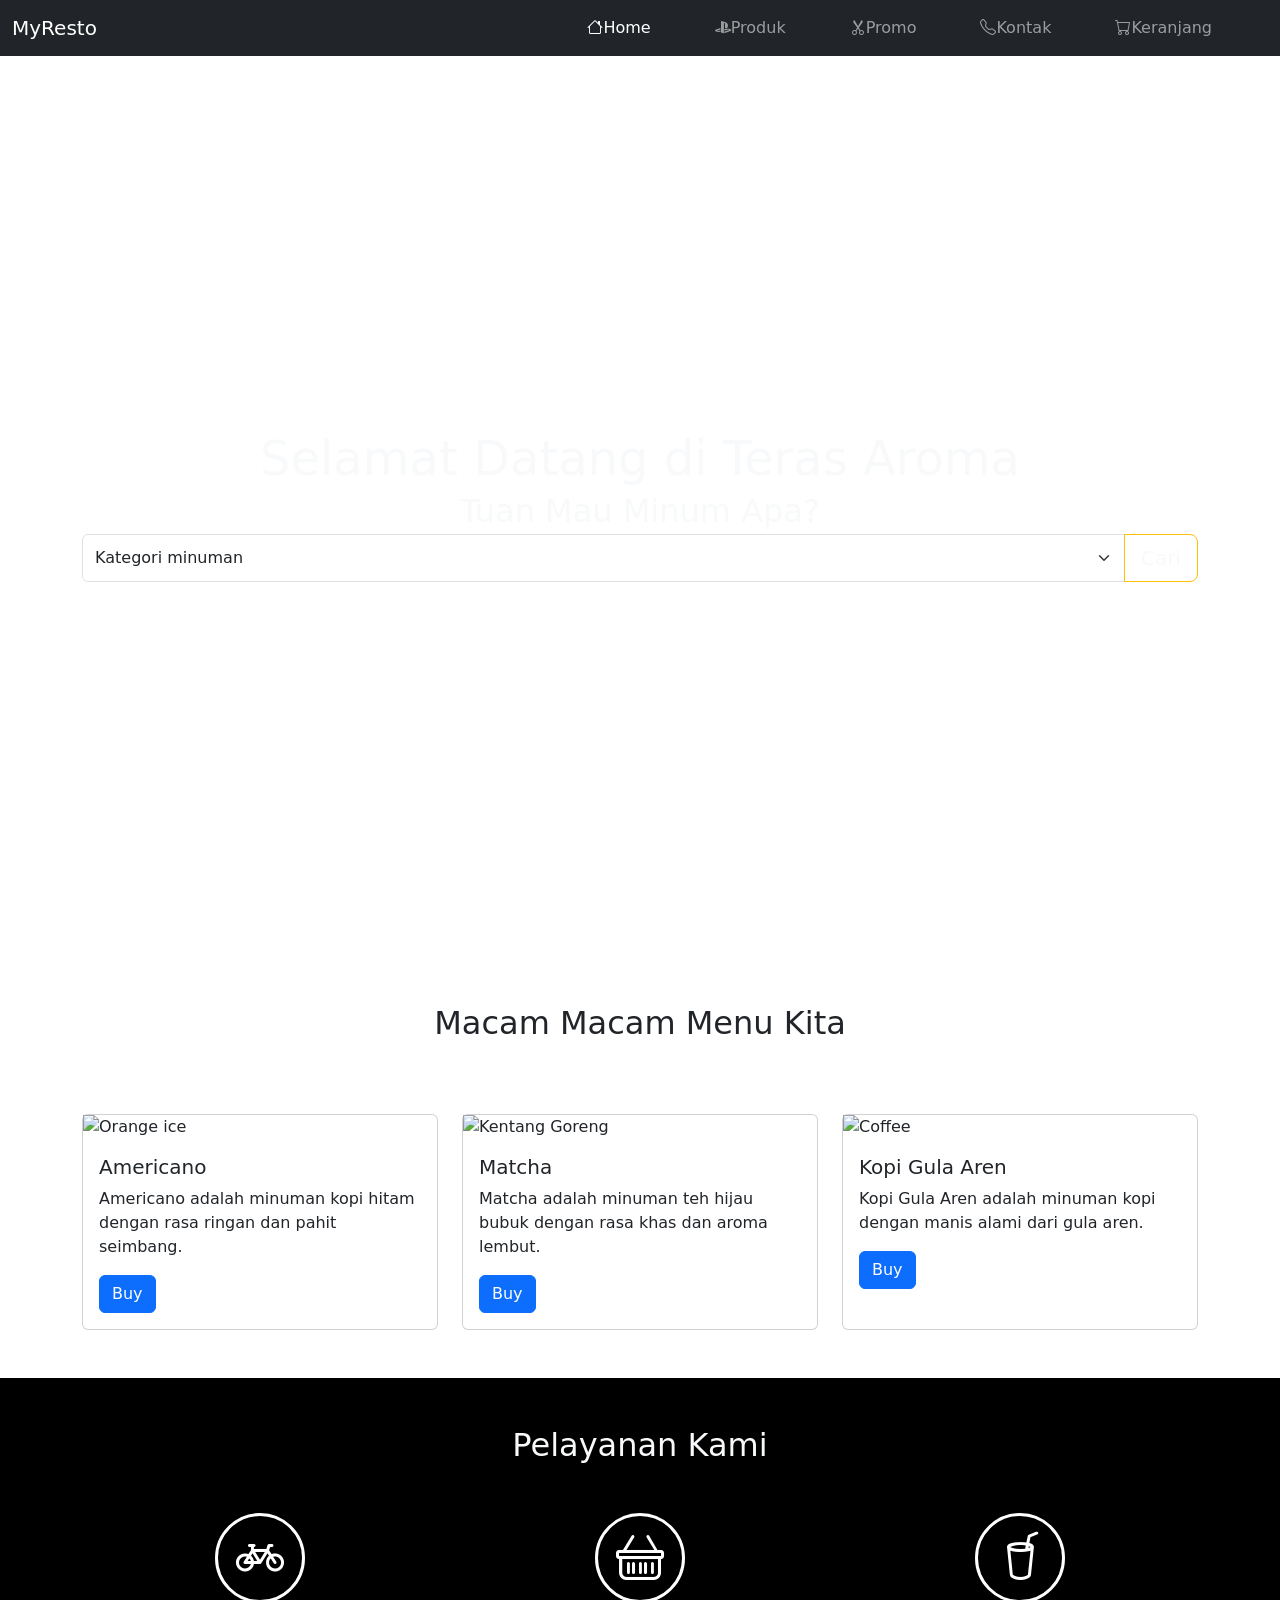
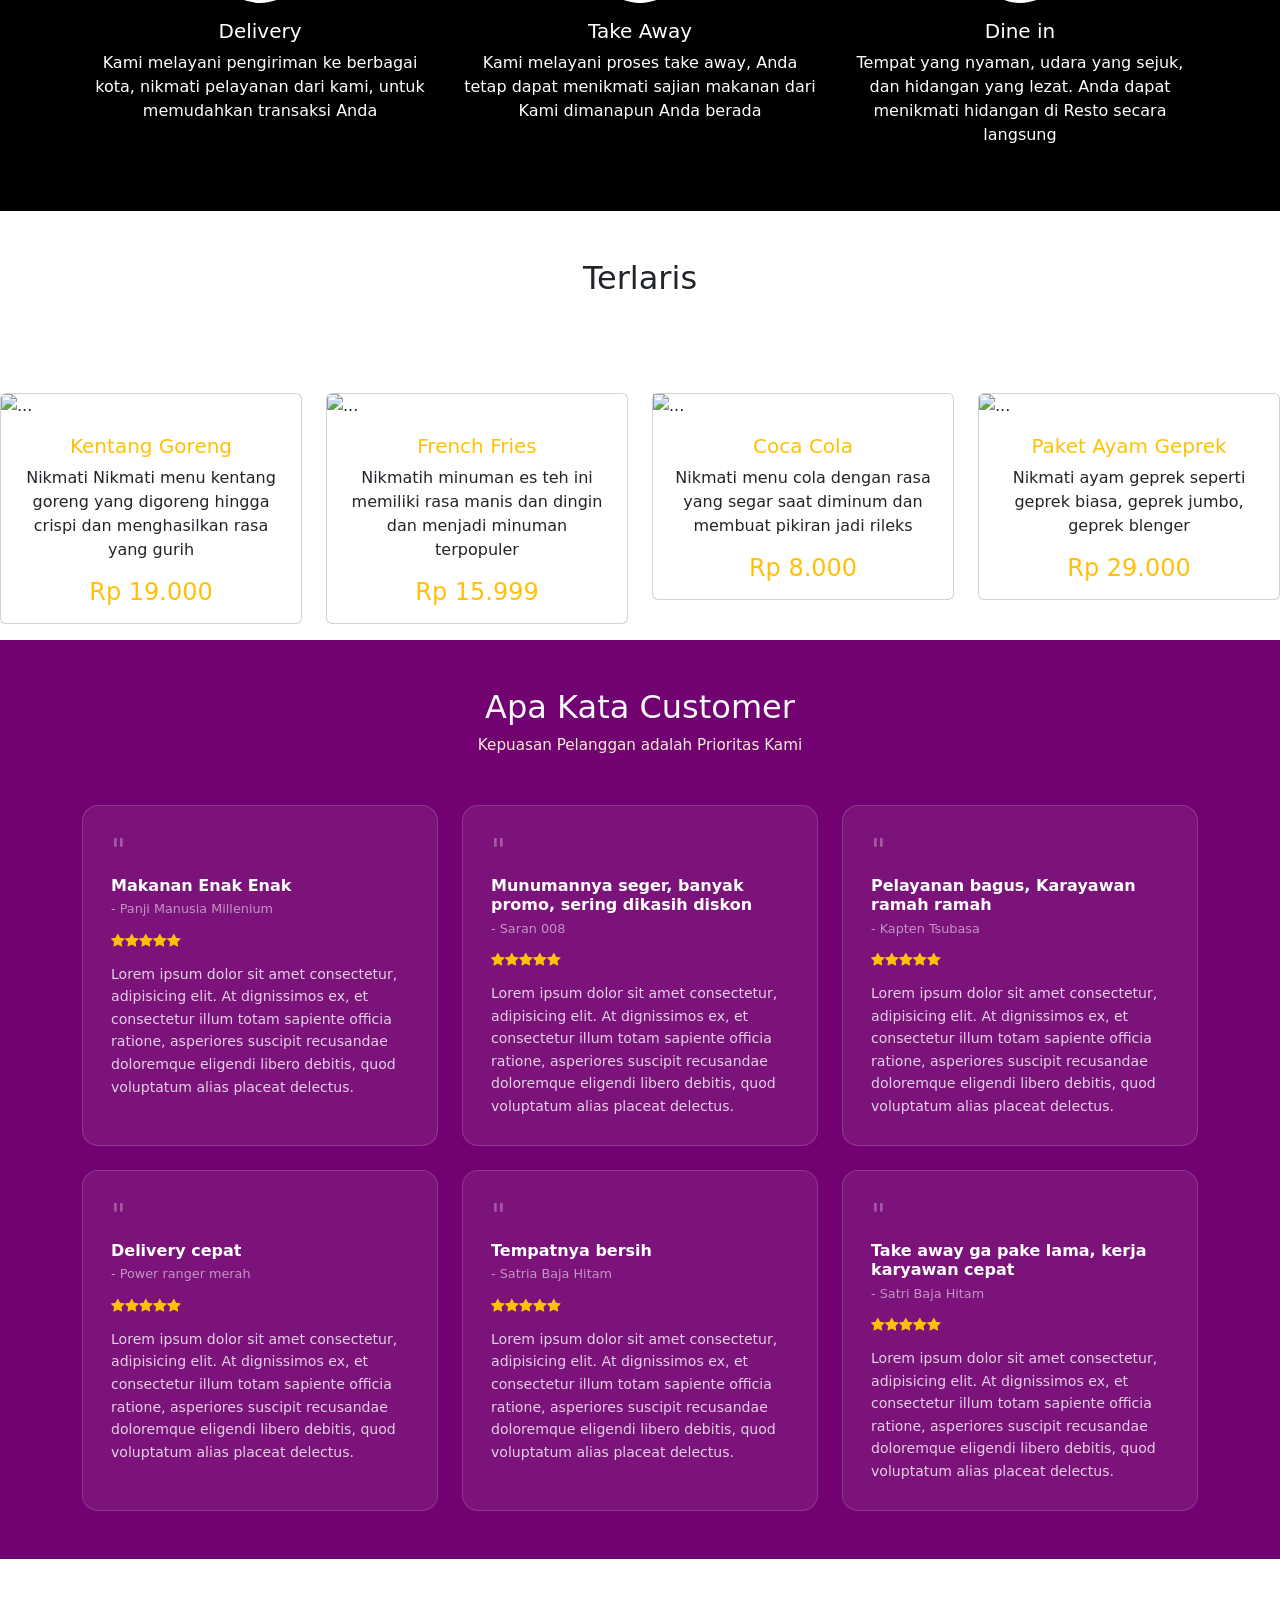
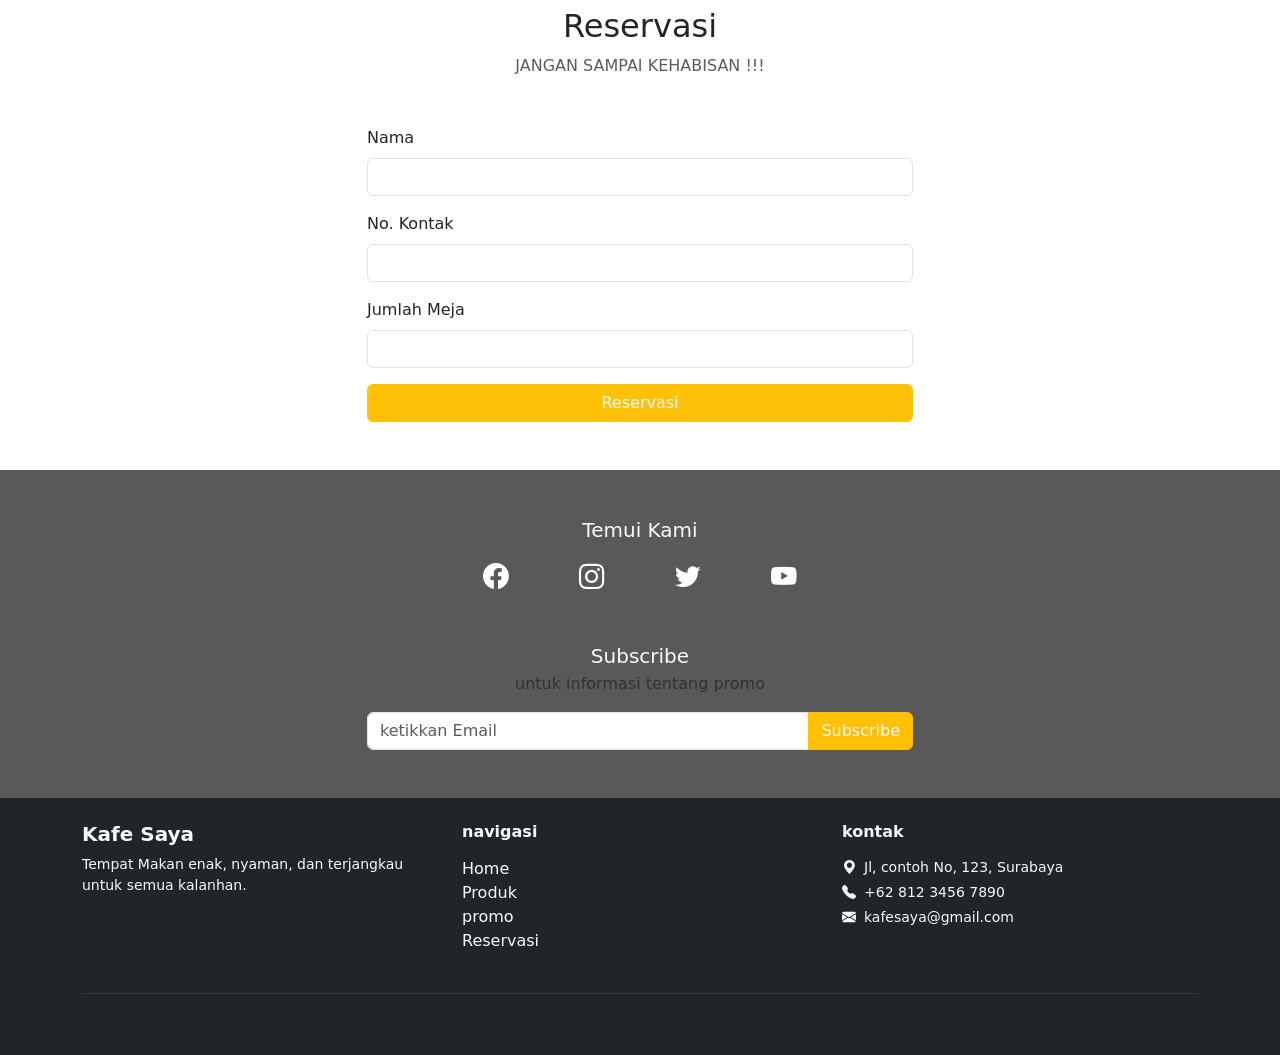
==== index.html @ 82ebc4af "Add files via upload" ====
<!DOCTYPE html>
<html lang="en">
<head>
    <meta charset="UTF-8">
    <meta name="viewport" content="width=device-width, initial-scale=1.0">
    <title>Myretso</title>
    <link href="https://cdn.jsdelivr.net/npm/bootstrap@5.3.8/dist/css/bootstrap.min.css" rel="stylesheet" integrity="sha384-sRIl4kxILFvY47J16cr9ZwB07vP4J8+LH7qKQnuqkuIAvNWLzeN8tE5YBujZqJLB" crossorigin="anonymous">
    <link rel="stylesheet" href="https://cdn.jsdelivr.net/npm/bootstrap-icons@1.13.1/font/bootstrap-icons.min.css">
    <link rel="stylesheet" href="style.css">
</head>
<body>
    <nav class="navbar navbar-expand-lg navbar-dark bg-dark main-color">
  <div class="container-fluid">
    <button class="navbar-toggler" type="button" data-bs-toggle="collapse" data-bs-target="#navbarNav" aria-controls="navbarNav" aria-expanded="false" aria-label="Toggle navigation">
      <span class="navbar-toggler-icon"></span>
    </button>
    <div class="collapse navbar-collapse" id="navbarNav">
        <a class="navbar-brand me-auto" href="#">MyResto</a>
      <ul class="navbar-nav">
        <li class="nav-item me-5">
          <a class="nav-link active" aria-current="page" href="#"><i class="bi bi-house"></i>Home</a>
        </li>
        <li class="nav-item me-5">
          <a class="nav-link" href="#"><i class="bi bi-playstation"></i>Produk</a>
        </li>
        <li class="nav-item me-5">
          <a class="nav-link" href="#"><i class="bi bi-scissors"></i>Promo</a>
        </li>
        <li class="nav-item me-5">
          <a class="nav-link" href="#"><i class="bi bi-telephone"></i>Kontak</a>
        </li>
        <li class="nav-item me-5">
          <a class="nav-link" tabindex="-1" aria-disabled="true"><i class="bi bi-cart"></i>Keranjang</a>
        </li>
      </ul>
    </div>
  </div>
</nav>
<div class="container-fluid banner d-flex align-items-center">
  <div class="container">
       <h1 class="text-light text-center display-5 mb-1">Selamat Datang di Teras Aroma</h1>
       <h2 class="text-light text-center display-7 mb-1">Tuan Mau Minum Apa?</h2>
        <div class="input-group">
          <select class="form-select" id="inputGroupSelect04" >
           <option selected>Kategori minuman</option>
           <option value="1">Americano</option>
           <option value="2">Matcha</option>
           <option value="3">Kopi Gula Aren</option>
          </select>
          <button class="btn btn-lg btn-outline-warning text-light" type="button">Cari</button>
       </div>
  </div>
</div>
<div class="container-fluid py-5">
  <div class="container">
    <h2 class="text-center">Macam Macam Menu Kita</h2>

    <div class="row mt-5 justify-content-center g-4">

      <!-- Card 1 -->
      <div class="col-12 col-md-4 hovered-card">
        <div class="card h-100">
          <img src= https://encrypted-tbn0.gstatic.com/images?q=tbn:ANd9GcTWldJbnVcHgZyDX0f5NnvTD-dmhC1y3GeZBA&sclass="card-img-top" alt="Orange ice">
          <div class="card-body">
            <h5 class="card-title">
           Americano
            </h5>
            <p class="card-text">
              Americano adalah minuman kopi hitam dengan rasa ringan dan pahit seimbang.
            </p>
            <a href="#" class="btn btn-primary">Buy</a>
          </div>
        </div>
      </div>

      <!-- Card 2 -->
      <div class="col-12 col-md-4 hovered-card">
        <div class="card h-100">
          <img src=https://encrypted-tbn0.gstatic.com/images?q=tbn:ANd9GcS7juJFjNpxBdXdoUWJU9q0MXcysymUE7etJJyCYIxEsRcrFbBjzpikfFM&s=10class="card-img-top" alt="Kentang Goreng">
          <div class="card-body">
            <h5 class="card-title">
              Matcha
            </h5>
            <p class="card-text">
              Matcha adalah minuman teh hijau bubuk dengan rasa khas dan aroma lembut.
            </p>
            <a href="#" class="btn btn-primary">Buy</a>
          </div>
        </div>
      </div>

      <!-- Card 3 -->
      <div class="col-12 col-md-4 hovered-card">
        <div class="card h-100">
          <img src=https://encrypted-tbn0.gstatic.com/images?q=tbn:ANd9GcSMrnPlDos_T3q_jLgngLZ7jjp8VyOOwEDeLE7olFx7J_q8LfE4Gl_hUp6t&s=10class="card-img-top" alt=Coffee>
          <div class="card-body">
            <h5 class="card-title">
             Kopi Gula Aren
            </h5>
            <p class="card-text">
             Kopi Gula Aren adalah minuman kopi dengan manis alami dari gula aren.
            </p>
            <a href="#" class="btn btn-primary">Buy</a>
          </div>
        </div>
      </div>

    </div>
  </div>
</div>

<!--service-->
    <div class="container-fluid py-5 background-service main-color">
      <div class="container">
        <h2 class="text-light text-center mb-5">Pelayanan Kami</h2>
        <div class="row justify-content-center">
          <div class="col-lg-4">
            <div class="d-flex justify-content-center">
              <div class="icon-service d-flex align-items-center justify-content-center">
                <i class="bi bi-bicycle display-5"></i>
              </div>
            </div>
            <div class="mt-3 text-white text-center">
              <h5>Delivery</h5>
              <p>Kami melayani pengiriman ke berbagai kota, 
                nikmati pelayanan dari kami, untuk memudahkan transaksi Anda</p>
            </div>
          </div>
          <div class="col-lg-4">
            <div class="d-flex justify-content-center">
              <div class="icon-service d-flex align-items-center justify-content-center">
                <i class="bi bi-basket display-5"></i>
              </div>
            </div>
            <div class="mt-3 text-white text-center">
              <h5>Take Away</h5>
              <p>Kami melayani proses take away, 
                Anda tetap dapat menikmati sajian makanan dari Kami dimanapun Anda berada</p>
            </div>
          </div>
          <div class="col-lg-4">
            <div class="d-flex justify-content-center">
              <div class="icon-service d-flex align-items-center justify-content-center">
                <i class="bi bi-cup-straw display-5"></i>
              </div>
            </div>
            <div class="mt-3 text-white text-center">
              <h5>Dine in</h5>
              <p>Tempat yang nyaman, udara yang sejuk, dan hidangan yang lezat. 
                Anda dapat menikmati hidangan di Resto secara langsung</p>
            </div>
          </div>
        </div>
      </div>
    </div>

<!--section produk-->
<div class="container-fluid py-5  ">
    <div class="container">
        <h2 class="text-center mb-5">Terlaris</h2>
    </div>
</div>

<div class="row">
    <div class="col-sm-6 col-lg-3 hovered-card mb-3">
        <div class="card">
            <img src=https://encrypted-tbn0.gstatic.com/images?q=tbn:ANd9GcQ9BTdIkKZku4HnwCZH9cO7-wX_0qV-tu3D4BSFptoDgw&s=10 class="card-img-top" alt="...">
        <div class="card-body text-center">
            <h5 class="card-title text-warning">Kentang Goreng</h5>
            <p class="card-text">Nikmati Nikmati menu kentang goreng yang digoreng hingga crispi dan menghasilkan rasa yang gurih</p>
            <h4 class="card-text text-warning">Rp 19.000</h4>
        </div>
        </div>
    </div>
    <div class="col-sm-6 col-lg-3 hovered-card mb-3">
        <div class="card">
            <img src=https://sumbarfokus.com/wp-content/uploads/2023/10/Resep-Es-Teh.jpg class="card-img-top" alt="...">
        <div class="card-body text-center">
            <h5 class="card-title text-warning">French Fries</h5>
            <p class="card-text">Nikmatih minuman es teh ini memiliki rasa manis dan dingin dan menjadi minuman terpopuler  </p>
            <h4 class="card-text text-warning">Rp 15.999</h4>
        </div>
        </div>
    </div>
    <div class="col-sm-6 col-lg-3 hovered-card mb-3">
        <div class="card">
            <img src=https://encrypted-tbn0.gstatic.com/images?q=tbn:ANd9GcSITz3b3wFlleH8xtvlG6tWmMzm2eL1VUjYnCi0ADpAEg&s=10class="card-img-top" alt="...">
        <div class="card-body text-center">
            <h5 class="card-title text-warning">Coca Cola</h5>
            <p class="card-text">Nikmati menu cola dengan rasa yang segar saat diminum dan membuat pikiran jadi rileks</p>
            <h4 class="card-text text-warning">Rp 8.000</h4>
        </div>
        </div>
</div>
<div class="col-sm-6 col-lg-3 hovered-card mb-3">
        <div class="card">
            <img src=https://encrypted-tbn0.gstatic.com/images?q=tbn:ANd9GcSKHqQd7lUmf4ZbAO3Bl_cvNBrxt5l3kUzOvtpC4yBlIcl3jVGotSxv_jEY&s=10 class="card-img-top" alt="...">
        <div class="card-body text-center">
            <h5 class="card-title text-warning">Paket Ayam Geprek</h5>
            <p class="card-text">Nikmati ayam geprek seperti geprek biasa, geprek jumbo, geprek blenger</p>
            <h4 class="card-text text-warning">Rp 29.000</h4>
        </div>
        </div>
</div>
</div>

<!--penutup-->


<div class="container-fluid py-5 testimony">
  <div class="container">
    <h2 class="text-center text-light mb-2">Apa Kata Customer</h2>
    <p class="text-center mb-5" style="color:antiquewhite; font-size: 0.95rem;">Kepuasan Pelanggan adalah Prioritas Kami</p>


<!--card 1-->
<div class="row g-4">
<div class="col-sm-6 col-lg-4">
  <div class="testimony-card">
    <div class="quote-icon">"</div>
    <h5>Makanan Enak Enak</h5>
    <div class="author">- Panji Manusia Millenium</div>
    <div class="stars">
      <i class="bi bi-star-fill"></i><i class="bi bi-star-fill"></i><i class="bi bi-star-fill"></i><i class="bi bi-star-fill"></i><i class="bi bi-star-fill"></i>
    </div>
    <p>Lorem ipsum dolor sit amet consectetur, adipisicing elit. At dignissimos ex, et consectetur illum totam sapiente officia ratione, asperiores suscipit recusandae doloremque eligendi libero debitis, quod voluptatum alias placeat delectus.</p>
  </div>
</div>
<!--card 2-->
<div class="col-sm-6 col-lg-4">
  <div class="testimony-card">
    <div class="quote-icon">"</div>
    <h5>Munumannya seger, banyak promo, sering dikasih diskon</h5>
    <div class="author">- Saran 008</div>
    <div class="stars">
      <i class="bi bi-star-fill"></i><i class="bi bi-star-fill"></i><i class="bi bi-star-fill"></i><i class="bi bi-star-fill"></i><i class="bi bi-star-fill"></i>
    </div>
    <p>Lorem ipsum dolor sit amet consectetur, adipisicing elit. At dignissimos ex, et consectetur illum totam sapiente officia ratione, asperiores suscipit recusandae doloremque eligendi libero debitis, quod voluptatum alias placeat delectus.</p>
  </div>
</div>
<!--card 3-->
<div class="col-sm-6 col-lg-4">
  <div class="testimony-card">
    <div class="quote-icon">"</div>
    <h5>Pelayanan bagus, Karayawan ramah ramah</h5>
    <div class="author">- Kapten Tsubasa</div>
    <div class="stars">
      <i class="bi bi-star-fill"></i><i class="bi bi-star-fill"></i><i class="bi bi-star-fill"></i><i class="bi bi-star-fill"></i><i class="bi bi-star-fill"></i>
    </div>
    <p>Lorem ipsum dolor sit amet consectetur, adipisicing elit. At dignissimos ex, et consectetur illum totam sapiente officia ratione, asperiores suscipit recusandae doloremque eligendi libero debitis, quod voluptatum alias placeat delectus.</p>
  </div>
</div>
<!--card 4-->
<div class="col-sm-6 col-lg-4">
  <div class="testimony-card">
    <div class="quote-icon">"</div>
    <h5>Delivery cepat</h5>
    <div class="author">- Power ranger merah</div>
    <div class="stars">
      <i class="bi bi-star-fill"></i><i class="bi bi-star-fill"></i><i class="bi bi-star-fill"></i><i class="bi bi-star-fill"></i><i class="bi bi-star-fill"></i>
    </div>
    <p>Lorem ipsum dolor sit amet consectetur, adipisicing elit. At dignissimos ex, et consectetur illum totam sapiente officia ratione, asperiores suscipit recusandae doloremque eligendi libero debitis, quod voluptatum alias placeat delectus.</p>
  </div>
</div>
<!--card 5-->
<div class="col-sm-6 col-lg-4">
  <div class="testimony-card">
    <div class="quote-icon">"</div>
    <h5>Tempatnya bersih</h5>
    <div class="author">- Satria Baja Hitam</div>
    <div class="stars">
      <i class="bi bi-star-fill"></i><i class="bi bi-star-fill"></i><i class="bi bi-star-fill"></i><i class="bi bi-star-fill"></i><i class="bi bi-star-fill"></i>
    </div>
    <p>Lorem ipsum dolor sit amet consectetur, adipisicing elit. At dignissimos ex, et consectetur illum totam sapiente officia ratione, asperiores suscipit recusandae doloremque eligendi libero debitis, quod voluptatum alias placeat delectus.</p>
  </div>
</div>
<!--card 6-->
<div class="col-sm-6 col-lg-4">
  <div class="testimony-card">
    <div class="quote-icon">"</div>
    <h5>Take away ga pake lama, kerja karyawan cepat</h5>
    <div class="author">- Satri Baja Hitam</div>
    <div class="stars">
      <i class="bi bi-star-fill"></i><i class="bi bi-star-fill"></i><i class="bi bi-star-fill"></i><i class="bi bi-star-fill"></i><i class="bi bi-star-fill"></i>
    </div>
    <p>Lorem ipsum dolor sit amet consectetur, adipisicing elit. At dignissimos ex, et consectetur illum totam sapiente officia ratione, asperiores suscipit recusandae doloremque eligendi libero debitis, quod voluptatum alias placeat delectus.</p>
  </div>
</div>
</div>
</div>
</div>

<!--Reservasi-->
<div class="container-fluid py-5">
    <div class="container">
    <h2 class="text-center mb-2">Reservasi</h2>
    <p class="text-center text-muted mb-5">JANGAN SAMPAI KEHABISAN !!!</p>
    <div class="row justify-content-center">
      <div class="col-md-6">

        <div class="mb-3">
          <label class="form-label">Nama</label>
          <input type="text" class="form-control">
        </div>

        <div class="mb-3">
          <label class="form-label">No. Kontak</label>
          <input type="text" class="form-control">
        </div>

        <div class="mb-3">
          <label class="form-label">Jumlah Meja</label>
          <input type="number" class="form-control">
        </div>

        <div class="d-grid">
          <button class="btn btn-warning text-light">Reservasi</button>
        </div>

      </div>
    </div>
    </div>
</div>

<!--Section Subscribe-->
    <div class="container-fluid py-5 footer">
      <div class="container">


        <h5 class="text-center text-light mb-3">Temui Kami</h5>
        <div class="d-flex justify-content-center mb-5" style="gap: 70px">
          <a href="https://facebook.com/uername" target="_blank" class="social-icon">
            <i class="bi bi-facebook"></i>
          </a>
          <a href="https://instagram.com/username" target="_blank" class="social-icon">
            <i class="bi bi-instagram"></i>
          </a>
          <a href="https://twitter.com/username" target="_blank" class="social-icon">
            <i class="bi bi-twitter"></i>
          </a>
          <a href="https://youtube.com/@username" target="_blank" class="social-icon">
            <i class="bi bi-youtube"></i>
          </a>
        </div>
        <h5 class="text-center text-light mb-1">Subscribe</h5>
        <p class="text-center text-muted mb-3">untuk informasi tentang promo</p>

        <div class="row justify-content-center">
          <div class="col-md-6">
            <div class="input-group">
              <input type="email" class="form-control" placeholder="ketikkan Email">
              <button class="btn btn-warning text-light">Subscribe</button>
            </div>
          </div>
        </div>
      </div>
    </div>

    <!--Footer-->
    <footer class="bg-dark text-light py-4">
      <div class="container">
        <div class="row text-center text-md-start">
          <div class="col-md-4 mb-3 mb-md-0">
            <h5 class="fw-bold">Kafe Saya</h5>
            <p class="text-light small">Tempat Makan enak, nyaman, dan terjangkau untuk semua kalanhan.</p>
          </div>
          <div class="col-md-4 mb-3 mb-md-0">
            <h6 class="fw-bold mb-3">navigasi</h6>
            <ul class="list-unstyled">
              <li><a href="#" class="text-light text-decoration-none">Home</a></li>
              <li><a href="#" class="text-light text-decoration-none">Produk</a></li>
              <li><a href="#" class="text-light text-decoration-none">promo</a></li>
              <li><a href="#" class="text-light text-decoration-none">Reservasi</a></li>
            </ul>
          </div>
          <div class="col-md-4">
            <h6 class="fw-bold mb-3">kontak</h6>
            <ul class="list-unstyled text-light small">
              <li class="mb-1"><i class="bi bi-geo-alt-fill me-2"></i>Jl, contoh No, 123, Surabaya</li>
              <li class="mb-1"><i class="bi bi-telephone-fill me-2"></i>+62 812 3456 7890</li>
              <li><i class="bi bi-envelope-fill me-2"></i>kafesaya@gmail.com</li>
            </ul>
          </div>
        </div>
        <hr class="border-secondary mt-4 mb-3">
        <p class="text-center text-muted small mb-0">
          &copy; 2025 kafe saya.All Rights Reserved
        </p>
      </div>
    </footer>

<script src="bootstrap@5.3.8/dist/js/bootstrap.bundle.min.js"></script>
</body>
</html>
---- style.css ----
.banner{
    height: 100vh;
    background: linear-gradient(rgba(0,0,0,0.4)),url(Background.jpeg);
    background-size: cover;
    background-color: cover;
    background-position: center;
}

.card:hover {
  transform: scale(1.05);
  transition: 0.3s;
  box-shadow: 0 4px 8px rgba(0. 0. 0. 0.2);
}

.icon-service{
    width: 90px;
    height: 90px;
    border: solid#fff;
    border-radius: 50%;
    color: #fff;
}
.background-service{
  height: auto;
  background: #000;
}

.testimony {
  background-color: rgb(114, 2, 114)
}
.testimony-card {
  background: rgba(255, 255, 255, 0.07)!important;
  border: 1px solid rgba(255, 255, 255, 0.15);
  border-radius: 16px;
  padding: 28px;
  transition: .3s;
  height: 100%;
}
.testimony-card .quote-icon {
  font-size: 2rem;
  color: rgba(255, 255, 255, 0.13);
  line-height: 1;
  margin-bottom: rgba(255, 255, 255, 0.3);
}
.testimony-card h5 {
  font-size: 1rem;
  font-weight: 700;
  color: #fff;
  margin-bottom: 4px;
}
.testimony-card {
    background: rgba(255, 255, 255, 0.07) !important;
    border: 1px solid rgba(255, 255, 255, 0.15) !important;
    border-radius: 16px;
    padding: 28px;
    transition: 0.3s;
    height: 100%;
}

.testimony-card .author {
    font-size: 0.8rem;
    color: rgba(255, 255, 255, 0.55);
    margin-bottom: 12px;
}

.testimony-card p {
    font-size: 0.88rem;
    color: rgba(255, 255, 255, 0.8);
    line-height: 1.6;
    margin-bottom: 0;
}

.testimony-card .stars {
    color: #FFC107;
    font-size: 0.85rem;
    margin-bottom: 12px;
}
.testimony-card:hover {
    transform: translateY(-6px);
    background: rgba(255, 255, 255, 0.13);
    border-color: rgba(255, 255, 255, 0.3);
}
.testimony-card .quote-icon {
    font-size: 2rem;
    color: rgba(255, 255, 255, 0.3);
    line-height: 1;
    margin-bottom: 10px;
}
.footer {
  background-color: #595959;
}
.footer .social-icon {
  font-size: 1.6rem;
  color: #fff;
  transition: .3s;
}
.footer .social-icon:hover {
  color: #FFC107;
}
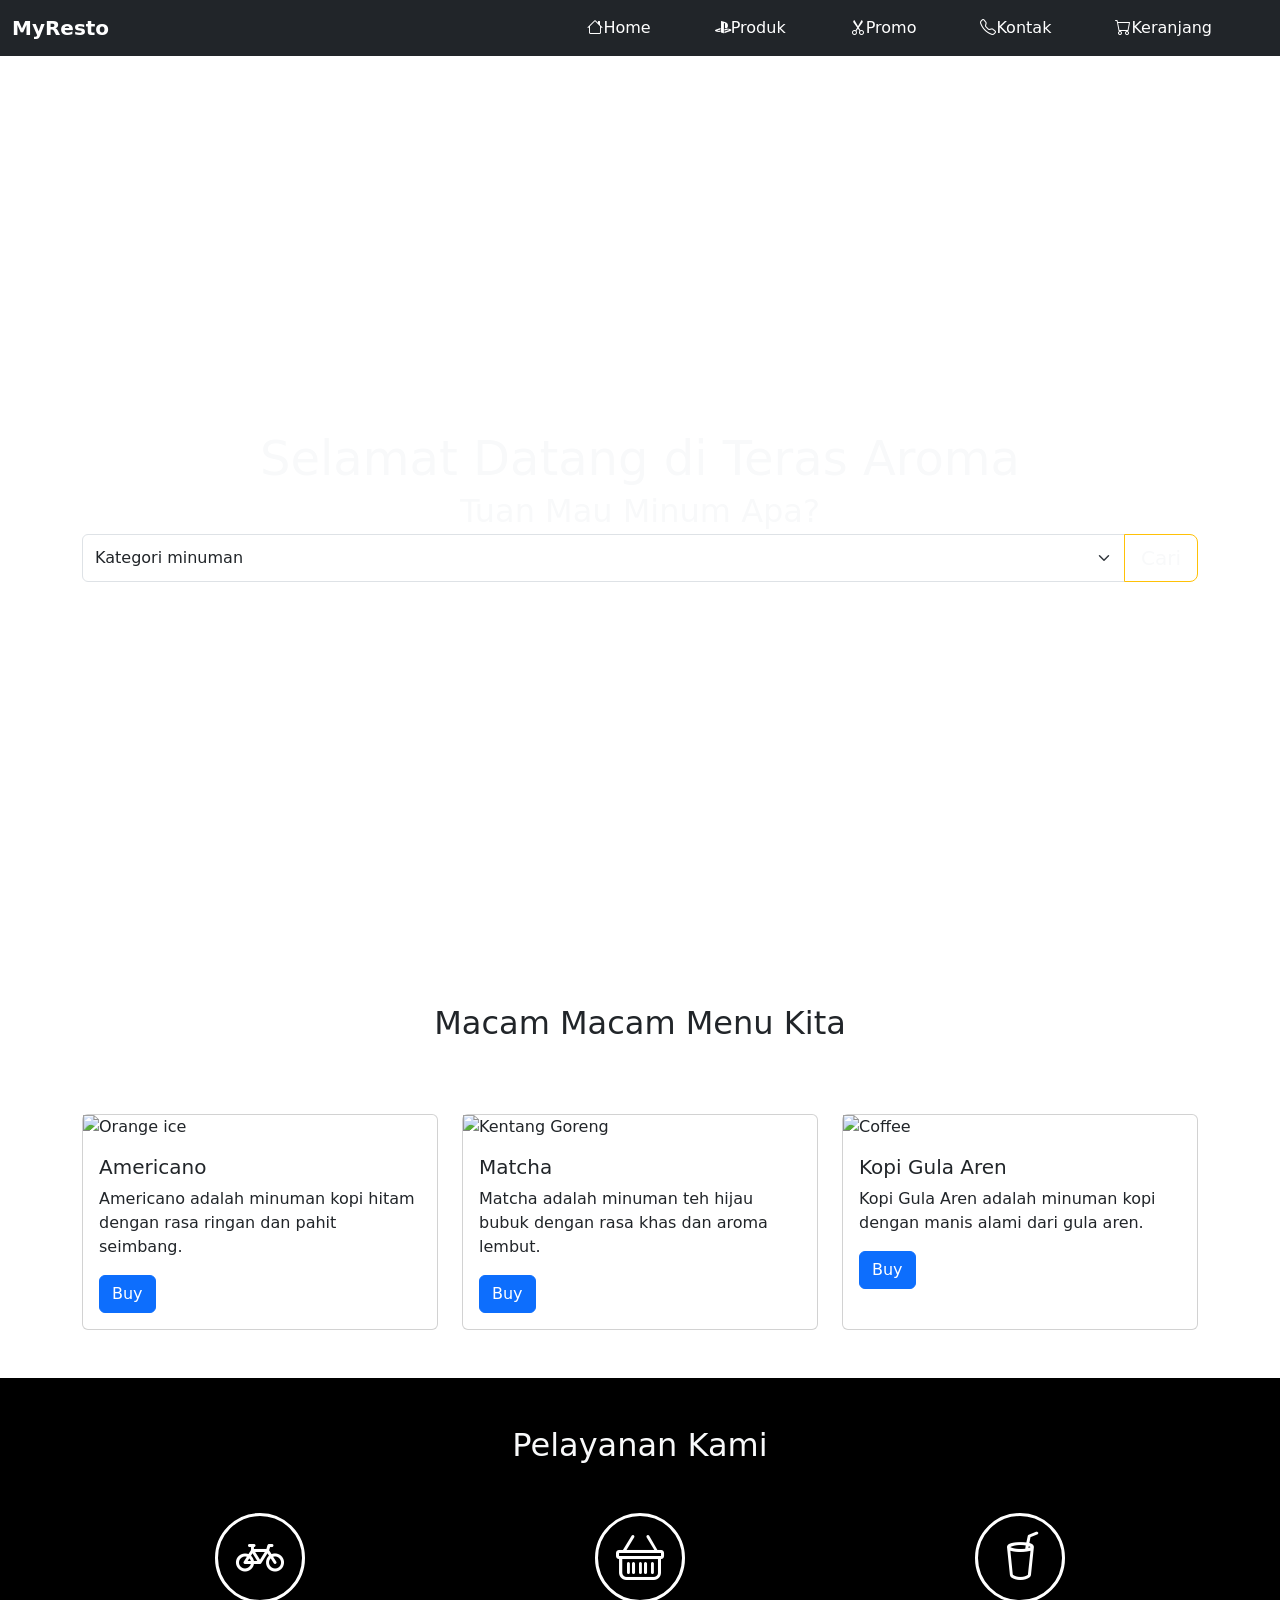
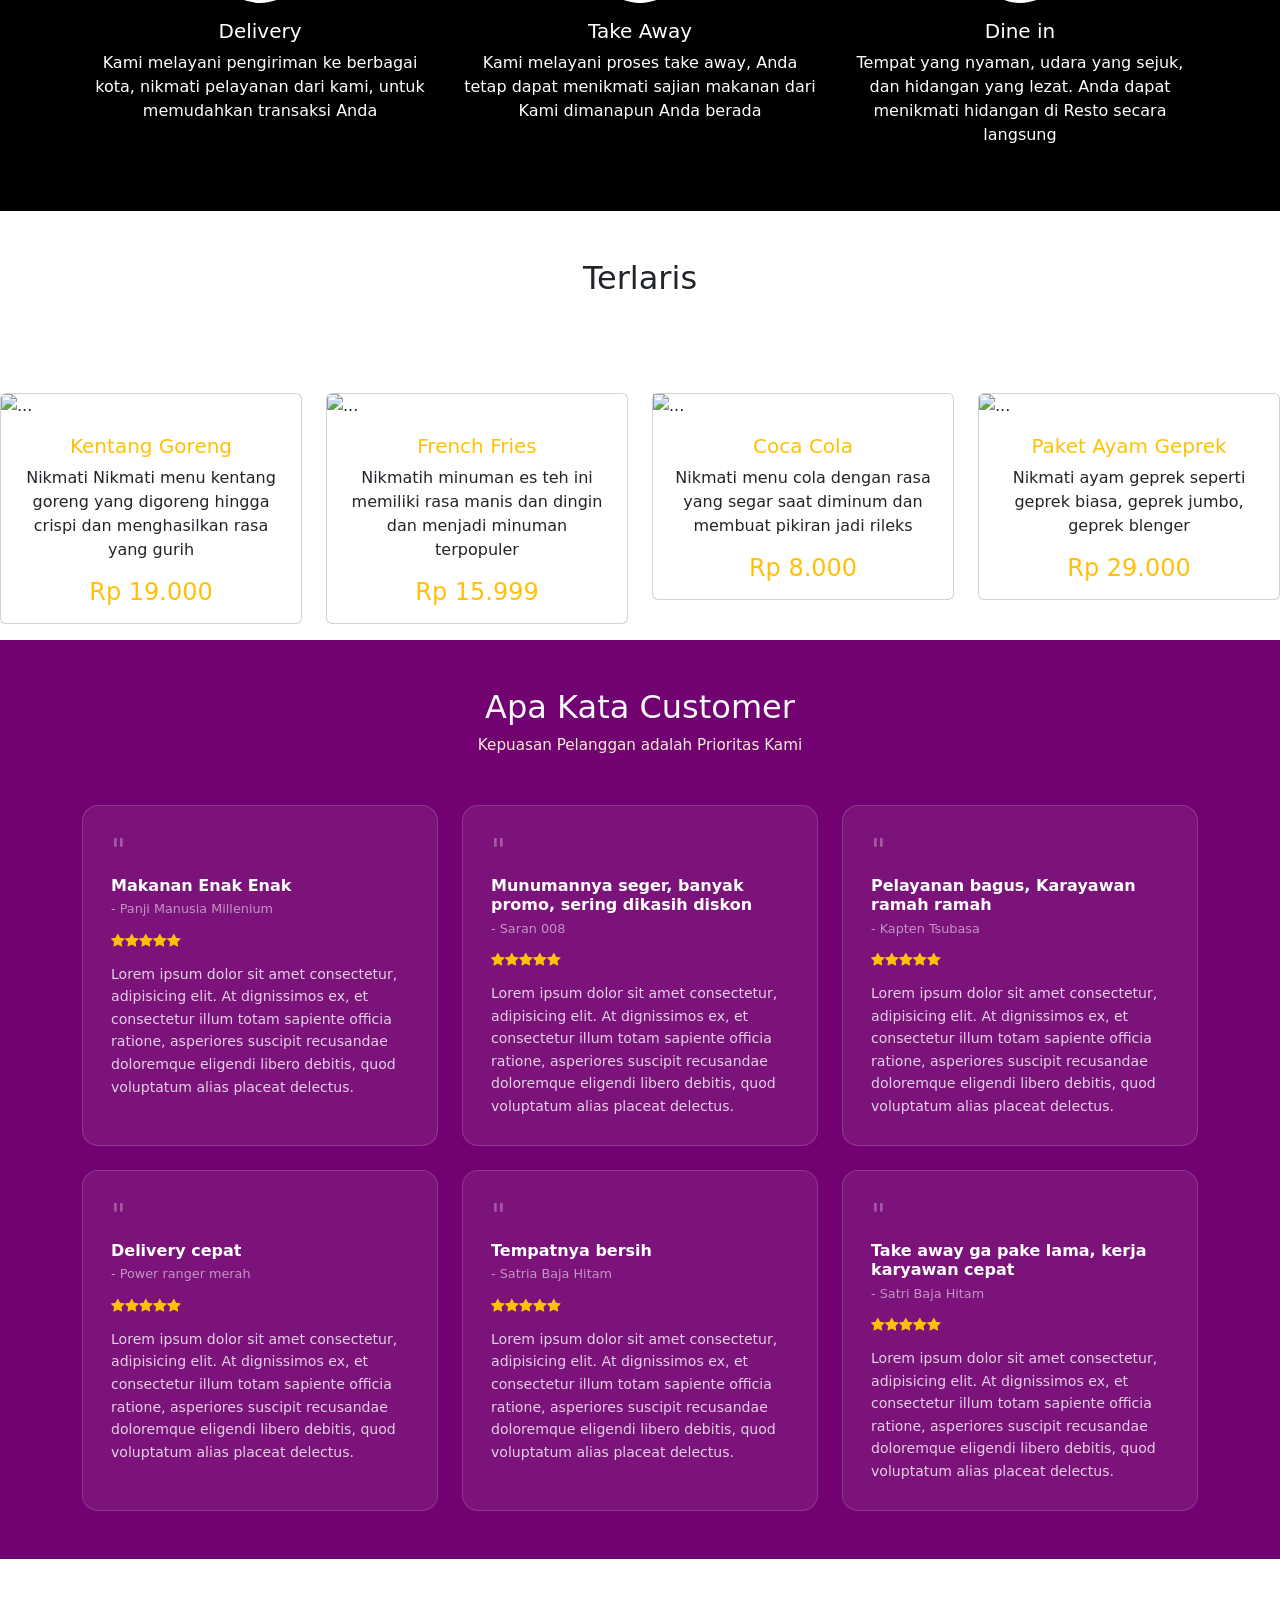
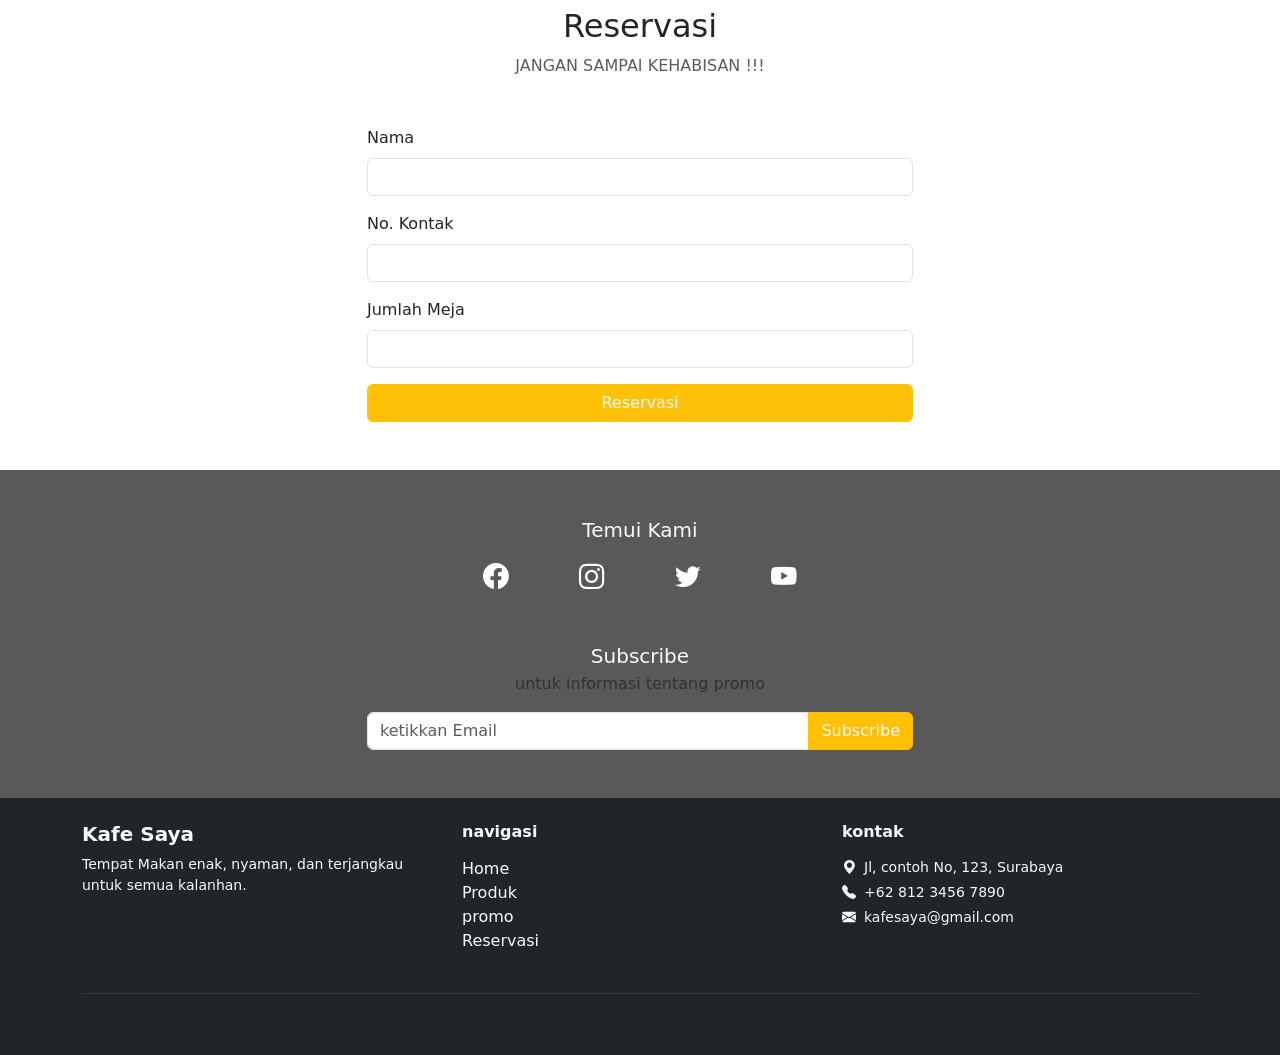
==== commit 96a6c306: "Update index.html" ====
--- a/index.html
+++ b/index.html
@@ -18,10 +18,10 @@
         <a class="navbar-brand me-auto" href="#">MyResto</a>
       <ul class="navbar-nav">
         <li class="nav-item me-5">
-          <a class="nav-link active" aria-current="page" href="#"><i class="bi bi-house"></i>Home</a>
-        </li>
-        <li class="nav-item me-5">
-          <a class="nav-link" href="#"><i class="bi bi-playstation"></i>Produk</a>
+          <a class="nav-link active" aria-current="page" href="index.html"><i class="bi bi-house"></i>Home</a>
+        </li>
+        <li class="nav-item me-5">
+          <a class="nav-link" href="produk.html"><i class="bi bi-playstation"></i>Produk</a>
         </li>
         <li class="nav-item me-5">
           <a class="nav-link" href="#"><i class="bi bi-scissors"></i>Promo</a>
@@ -391,4 +391,5 @@
 
 <script src="bootstrap@5.3.8/dist/js/bootstrap.bundle.min.js"></script>
 </body>
-</html>+
+</html>
--- a/style.css
+++ b/style.css
@@ -95,4 +95,31 @@
 }
 .footer .social-icon:hover {
   color: #FFC107;
-}+
+}
+
+.produk-banner {
+  background-position: center center;
+  height: 92vh;
+  background: linear-gradient(rgba(0, 0, 0, 0.5), rgba(0, 0, 0, 0.5)), url('Background.jpeg');
+  background-size: cover;
+  background-repeat: no-repeat;
+  display: flex;
+  align-items: center;
+  justify-content: center;
+}
+.my-navbar{
+    background-color: #191a19;
+}
+
+.navbar-brand{
+    font-weight: bold;
+}
+
+.nav-link{
+    color: white !important;
+}
+
+.nav-link:hover{
+    color: #ffc107 !important;
+}
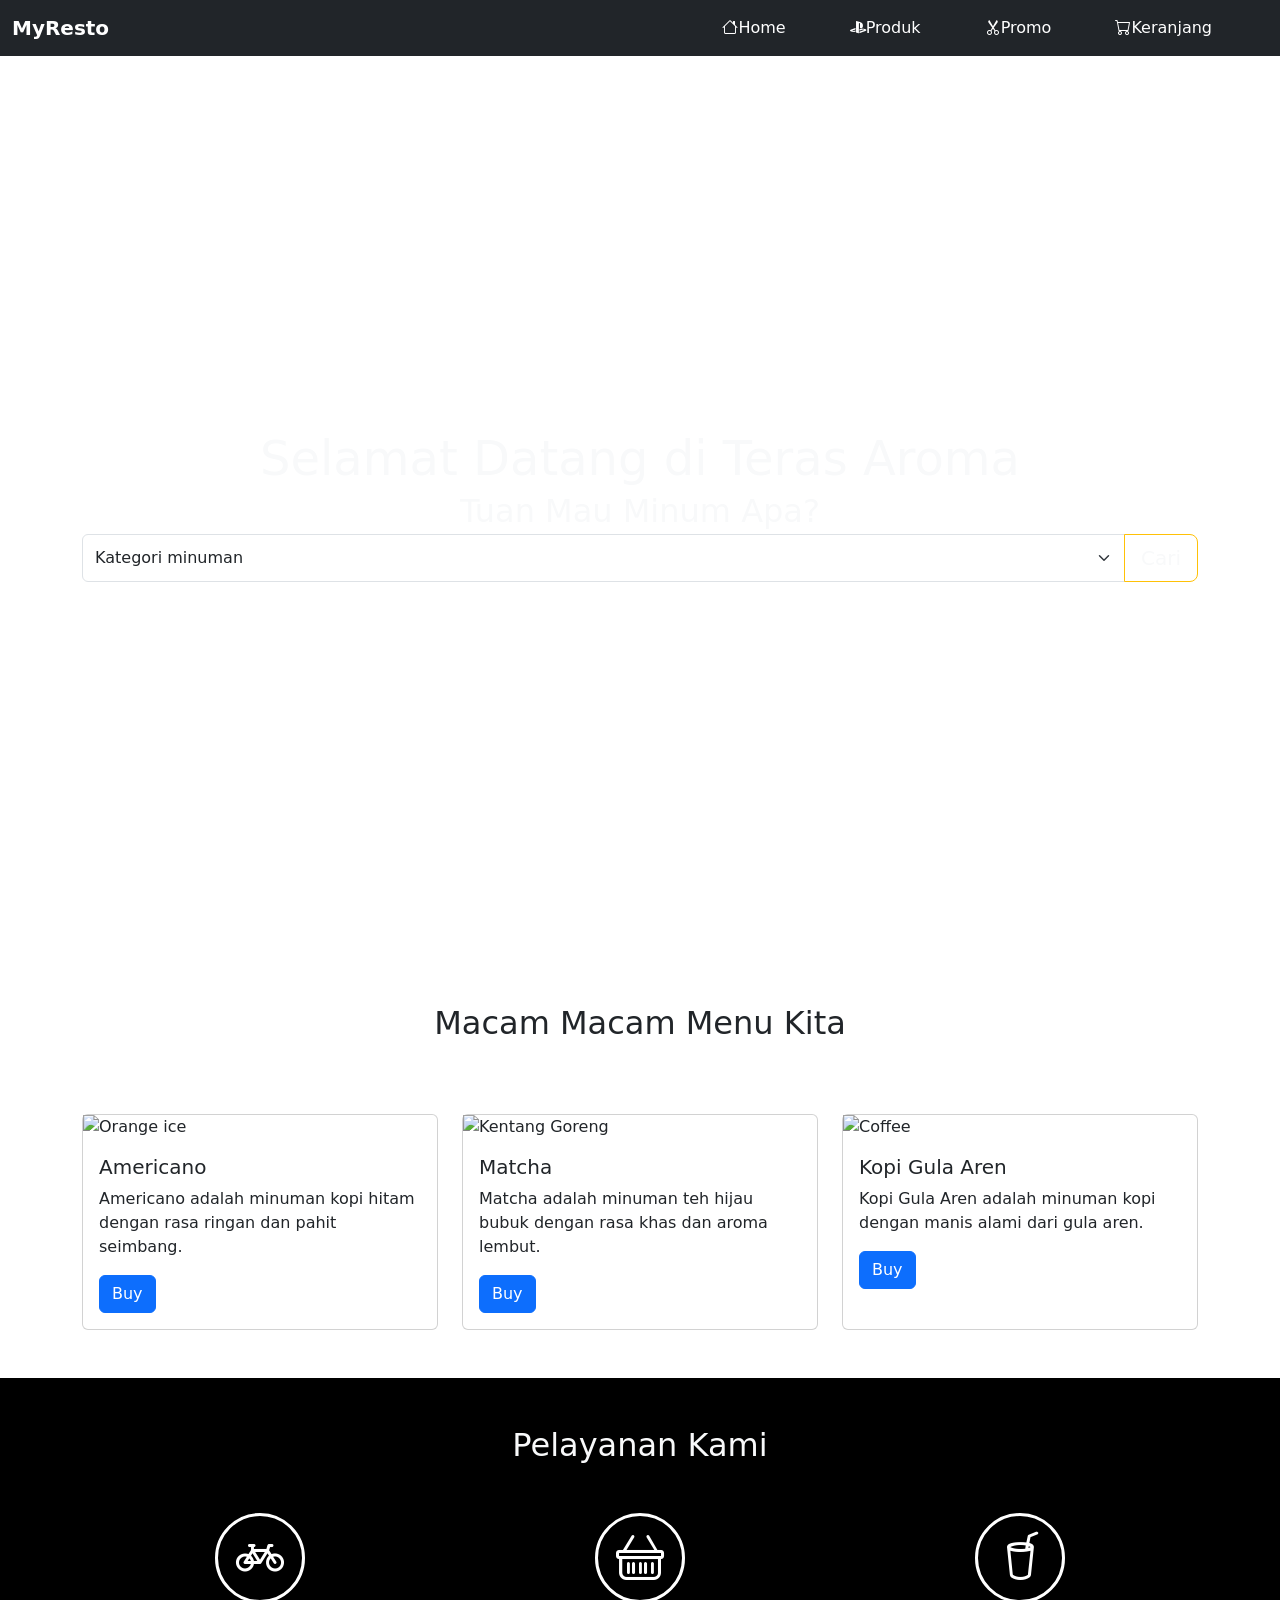
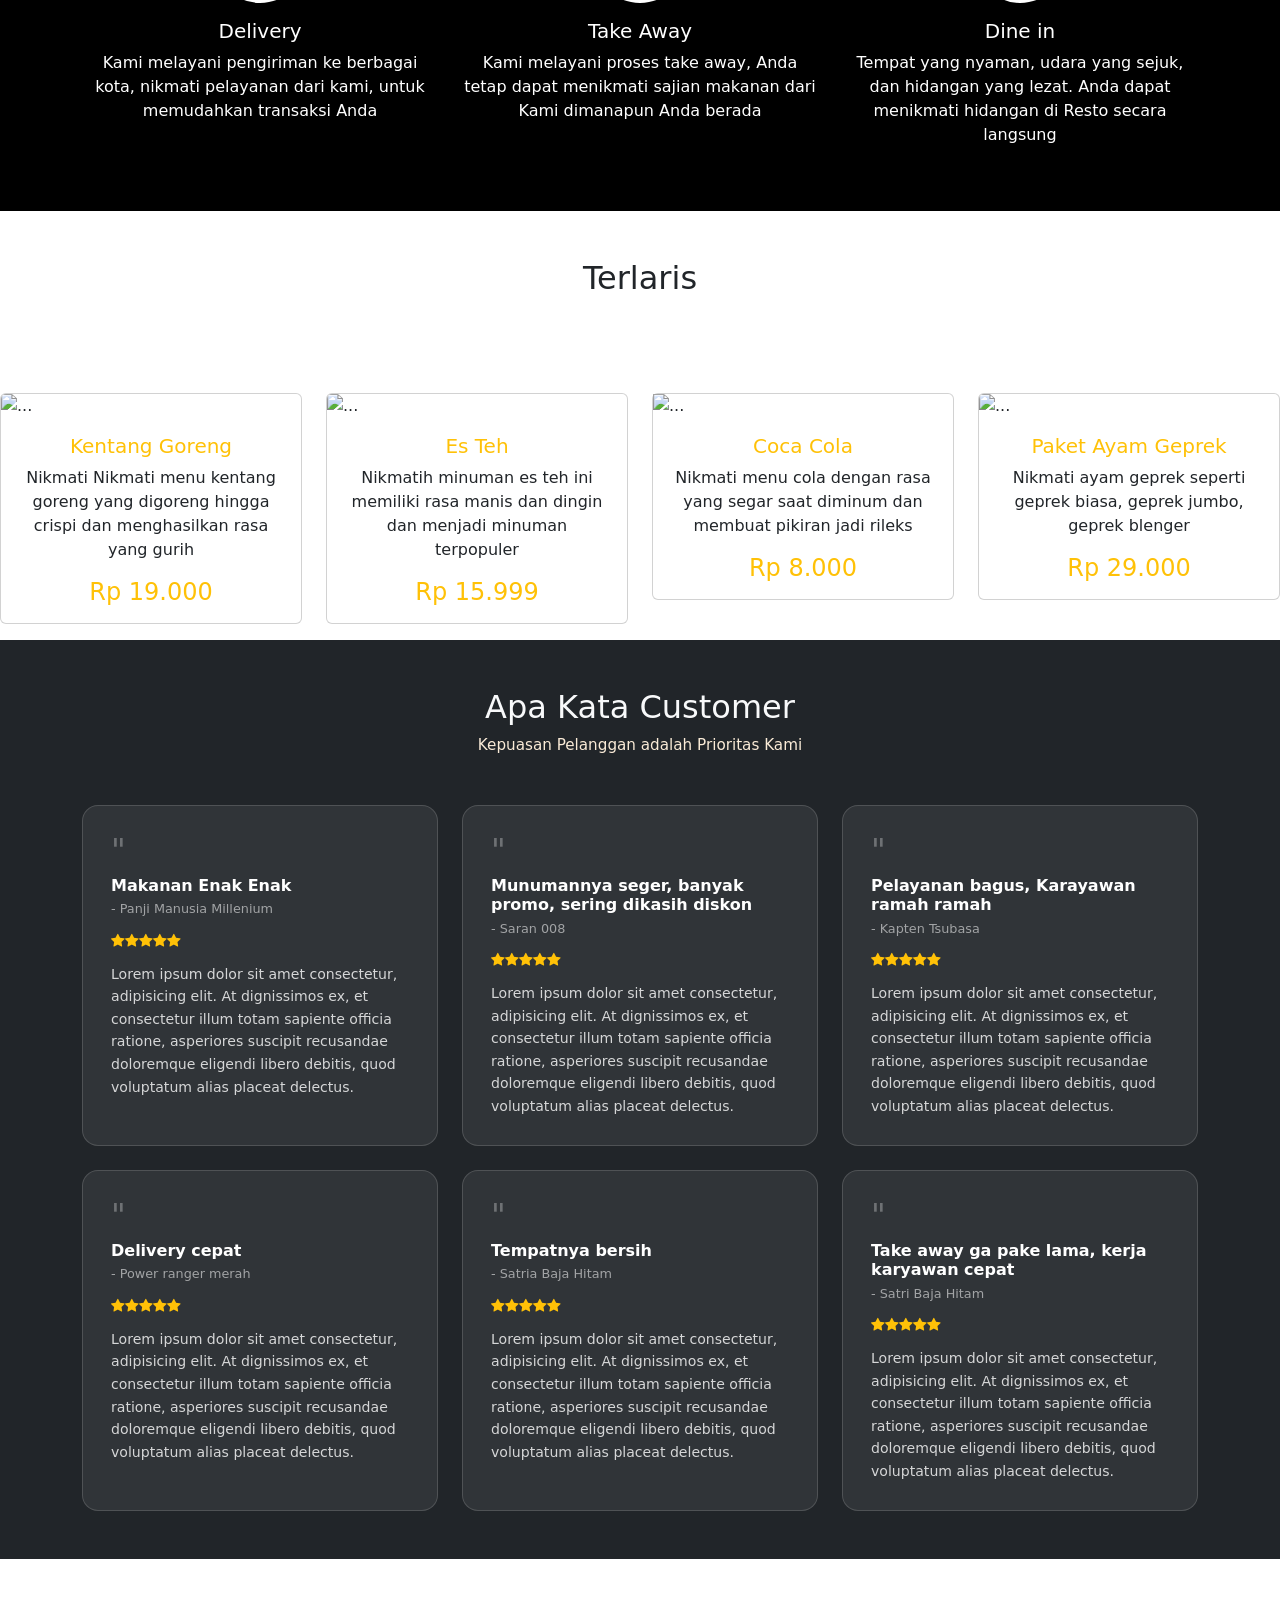
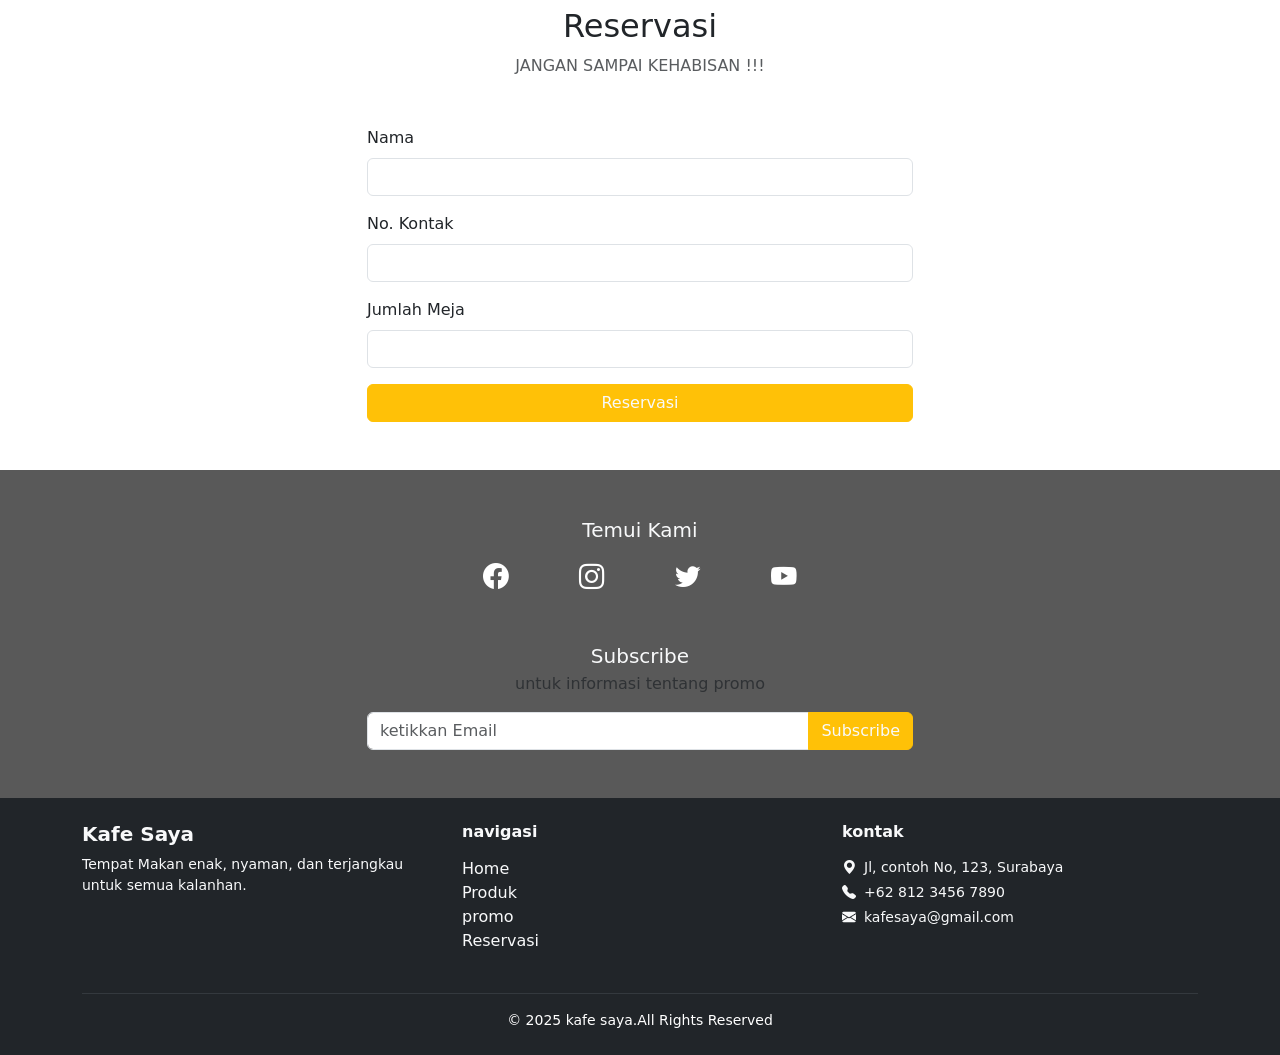
==== commit 52e0b2eb: "Add files via upload" ====
--- a/index.html
+++ b/index.html
@@ -24,13 +24,10 @@
           <a class="nav-link" href="produk.html"><i class="bi bi-playstation"></i>Produk</a>
         </li>
         <li class="nav-item me-5">
-          <a class="nav-link" href="#"><i class="bi bi-scissors"></i>Promo</a>
+          <a class="nav-link" href="promo.html"><i class="bi bi-scissors"></i>Promo</a>
         </li>
         <li class="nav-item me-5">
-          <a class="nav-link" href="#"><i class="bi bi-telephone"></i>Kontak</a>
-        </li>
-        <li class="nav-item me-5">
-          <a class="nav-link" tabindex="-1" aria-disabled="true"><i class="bi bi-cart"></i>Keranjang</a>
+          <a class="nav-link" href="cart.html" tabindex="-1" aria-disabled="true"><i class="bi bi-cart"></i>Keranjang</a>
         </li>
       </ul>
     </div>
@@ -176,7 +173,7 @@
         <div class="card">
             <img src=https://sumbarfokus.com/wp-content/uploads/2023/10/Resep-Es-Teh.jpg class="card-img-top" alt="...">
         <div class="card-body text-center">
-            <h5 class="card-title text-warning">French Fries</h5>
+            <h5 class="card-title text-warning">Es Teh</h5>
             <p class="card-text">Nikmatih minuman es teh ini memiliki rasa manis dan dingin dan menjadi minuman terpopuler  </p>
             <h4 class="card-text text-warning">Rp 15.999</h4>
         </div>
@@ -207,7 +204,7 @@
 <!--penutup-->
 
 
-<div class="container-fluid py-5 testimony">
+<div class="container-fluid py-5 bg-dark">
   <div class="container">
     <h2 class="text-center text-light mb-2">Apa Kata Customer</h2>
     <p class="text-center mb-5" style="color:antiquewhite; font-size: 0.95rem;">Kepuasan Pelanggan adalah Prioritas Kami</p>
@@ -391,5 +388,4 @@
 
 <script src="bootstrap@5.3.8/dist/js/bootstrap.bundle.min.js"></script>
 </body>
-
-</html>
+</html>
--- a/style.css
+++ b/style.css
@@ -95,7 +95,6 @@
 }
 .footer .social-icon:hover {
   color: #FFC107;
-
 }
 
 .produk-banner {
@@ -123,3 +122,66 @@
 .nav-link:hover{
     color: #ffc107 !important;
 }
+footer .text-muted {
+    color: white !important;
+}
+
+
+.my-navbar{
+    background-color: #191a19;
+}
+.promo-section{
+    animation: fadeSlideIn 0.4s ease both;
+}
+@keyframes fadeSlideIn {
+    from{
+        opacity: 0;
+        transform: translateY(20px);
+    }
+    to {
+        opacity: 1;
+        transform: translateY(0);
+    }
+}
+.promo-section .hovered-card {
+    opacity:0;
+    animation: fadeSlideIn 0.4s ease forwards;
+}
+promo-section .hovered-card:nth-child(1) {
+    animation-delay: 0.05s;
+}
+promo-section .hovered-card:nth-child(2) {
+    animation-delay: 0.1s;
+}
+promo-section .hovered-card:nth-child(3) {
+    animation-delay: 0.15s;
+}
+promo-section .hovered-card:nth-child(4) {
+    animation-delay: 0.2s;
+}
+promo-section .hovered-card:nth-child(5) {
+    animation-delay: 0.25s;
+}
+promo-section .hovered-card:nth-child(6) {
+    animation-delay: 0.3s;
+}
+promo-section .hovered-card:nth-child(7) {
+    animation-delay: 0.35s;
+}
+promo-section .hovered-card:nth-child(8) {
+    animation-delay: 0.4s;
+}
+
+.filter-btn {
+    transition:
+    background-color 0.25s ease,
+    color 0,25s ease,
+    transform o.15 ease,
+    box-shadow 0.25s ease;
+}
+.filter-btn:active {
+    transform: scale(0.95);
+}
+.filter-btn:active {
+    box-shadow: 04px 14px rgba(255, 193, 7, 0.45);
+}
